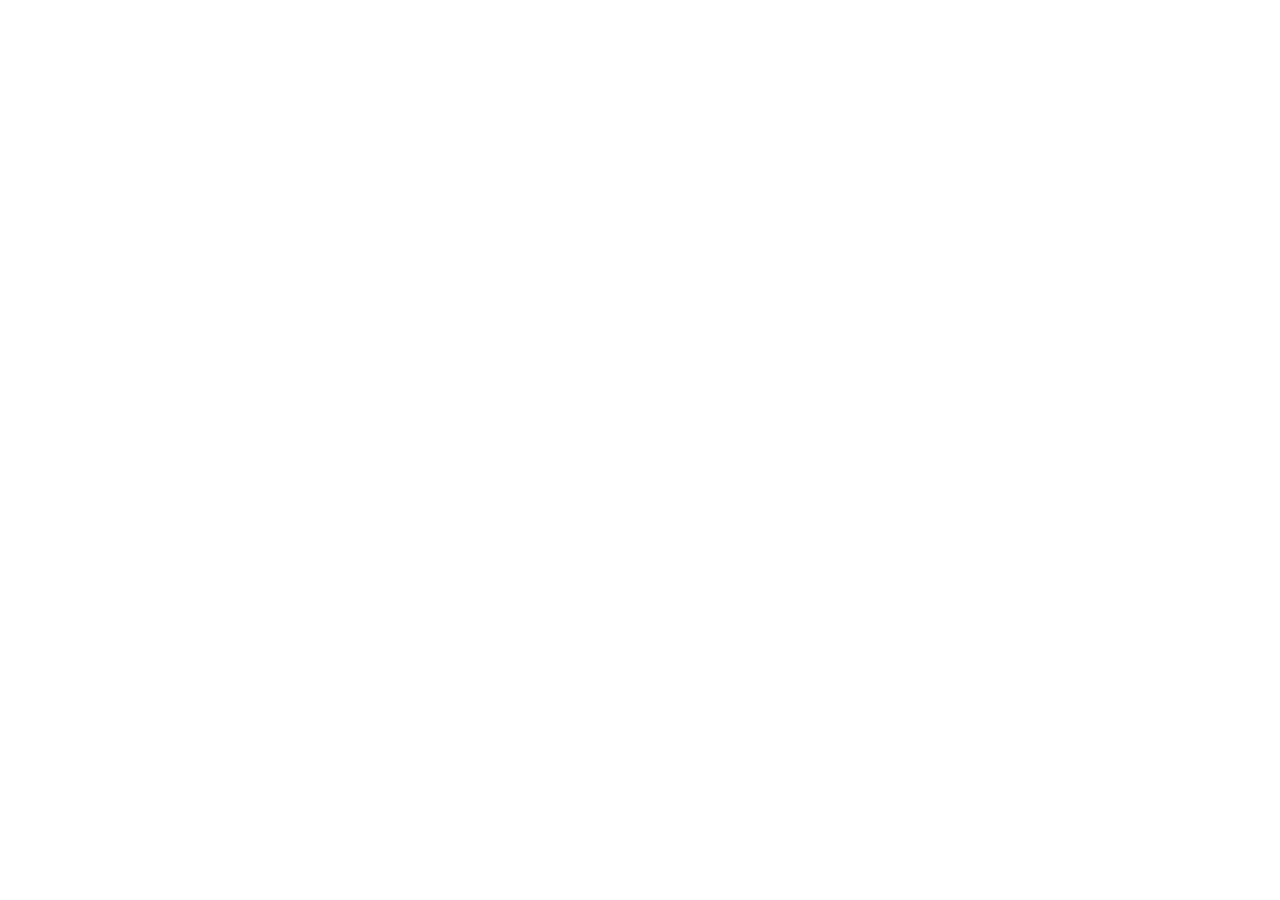
==== public/index.html @ d12df701 "Initial commit" ====
<!DOCTYPE html>
<html lang="en">
  <head>
    <meta charset="utf-8" />
    <link rel="icon" href="%PUBLIC_URL%/favicon.ico" />
    <meta name="viewport" content="width=device-width, initial-scale=1" />
    <meta name="theme-color" content="#000000" />
    <meta
      name="description"
      content="Web site created using create-react-app"
    />
    <!--
      Notice the use of %PUBLIC_URL% in the tags above.
      It will be replaced with the URL of the `public` folder during the build.
      Only files inside the `public` folder can be referenced from the HTML.

      Unlike "/favicon.ico" or "favicon.ico", "%PUBLIC_URL%/favicon.ico" will
      work correctly both with client-side routing and a non-root public URL.
      Learn how to configure a non-root public URL by running `npm run build`.
    -->
    <title>React App</title>
  </head>
  <body>
    <noscript>You need to enable JavaScript to run this app.</noscript>
    <div id="root"></div>
    <!--
      This HTML file is a template.
      If you open it directly in the browser, you will see an empty page.

      You can add webfonts, meta tags, or analytics to this file.
      The build step will place the bundled scripts into the <body> tag.

      To begin the development, run `npm start` or `yarn start`.
      To create a production bundle, use `npm run build` or `yarn build`.
    -->
  </body>
</html>
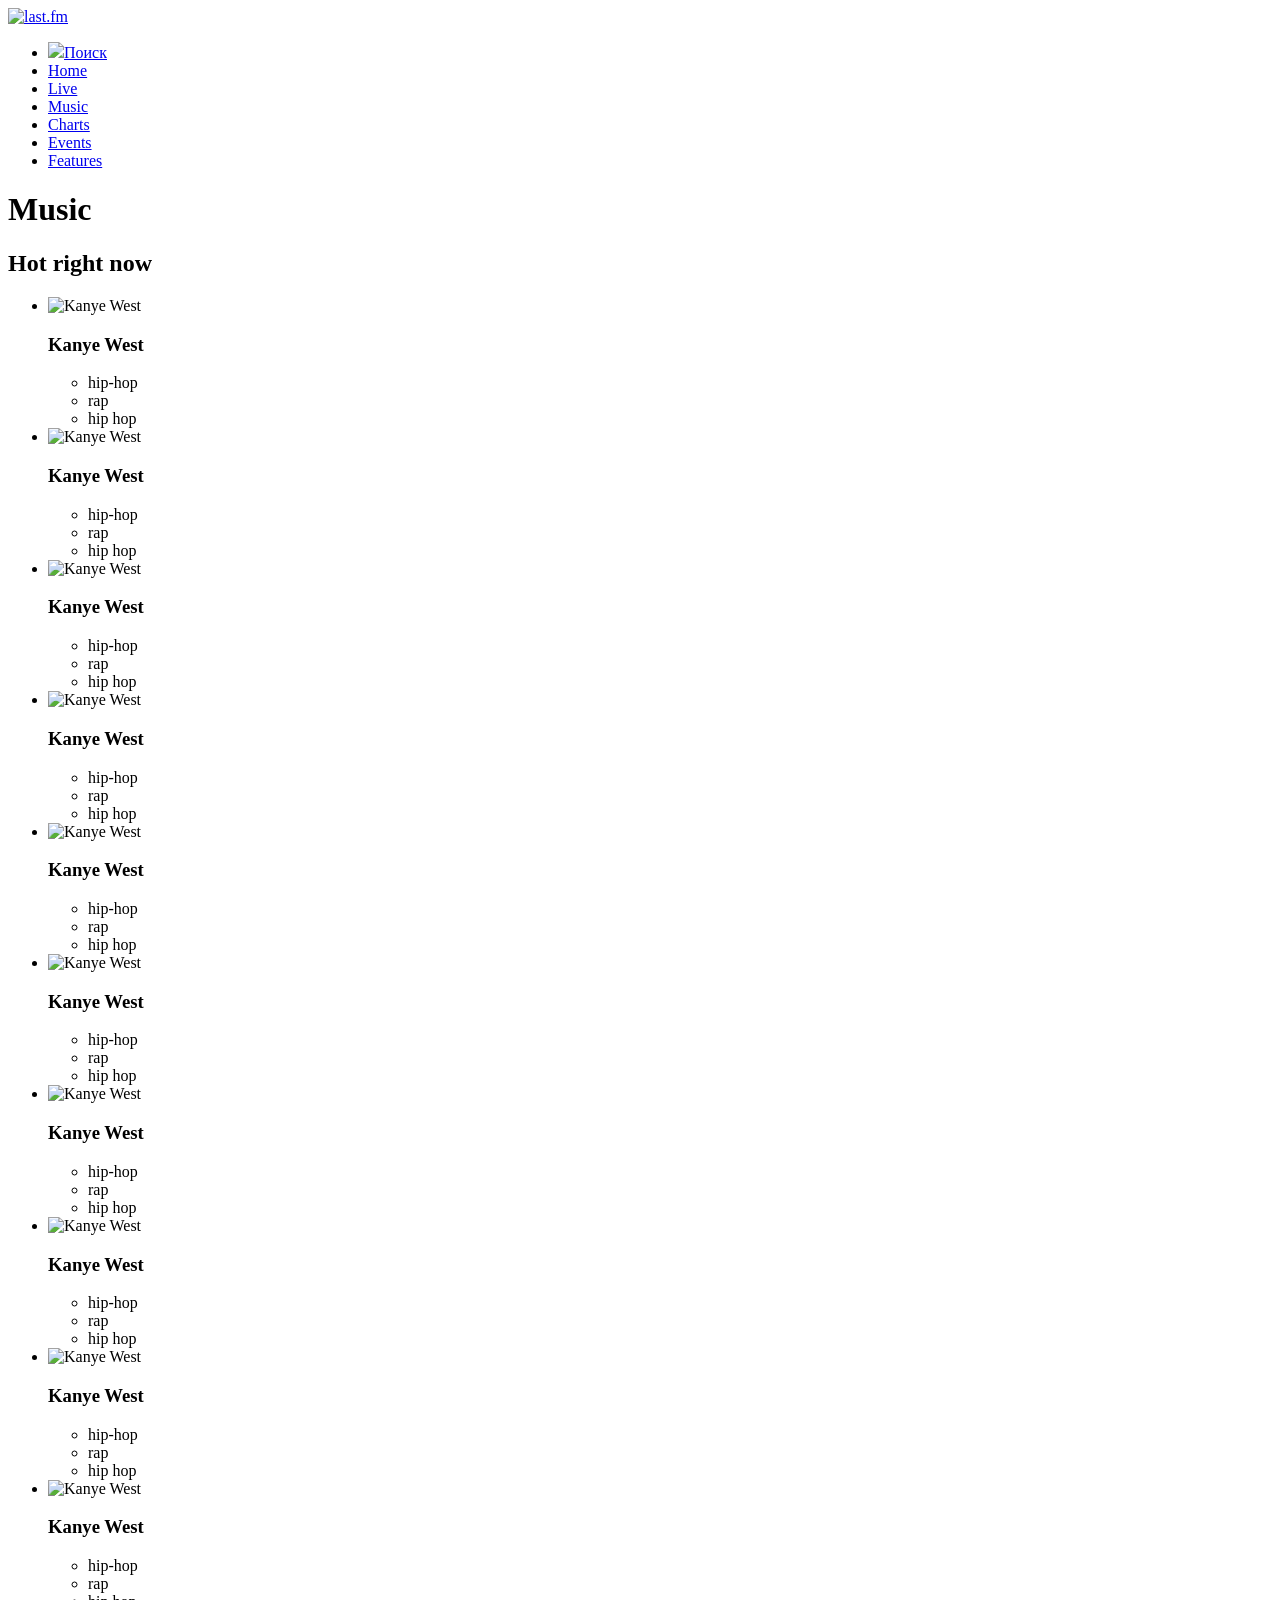
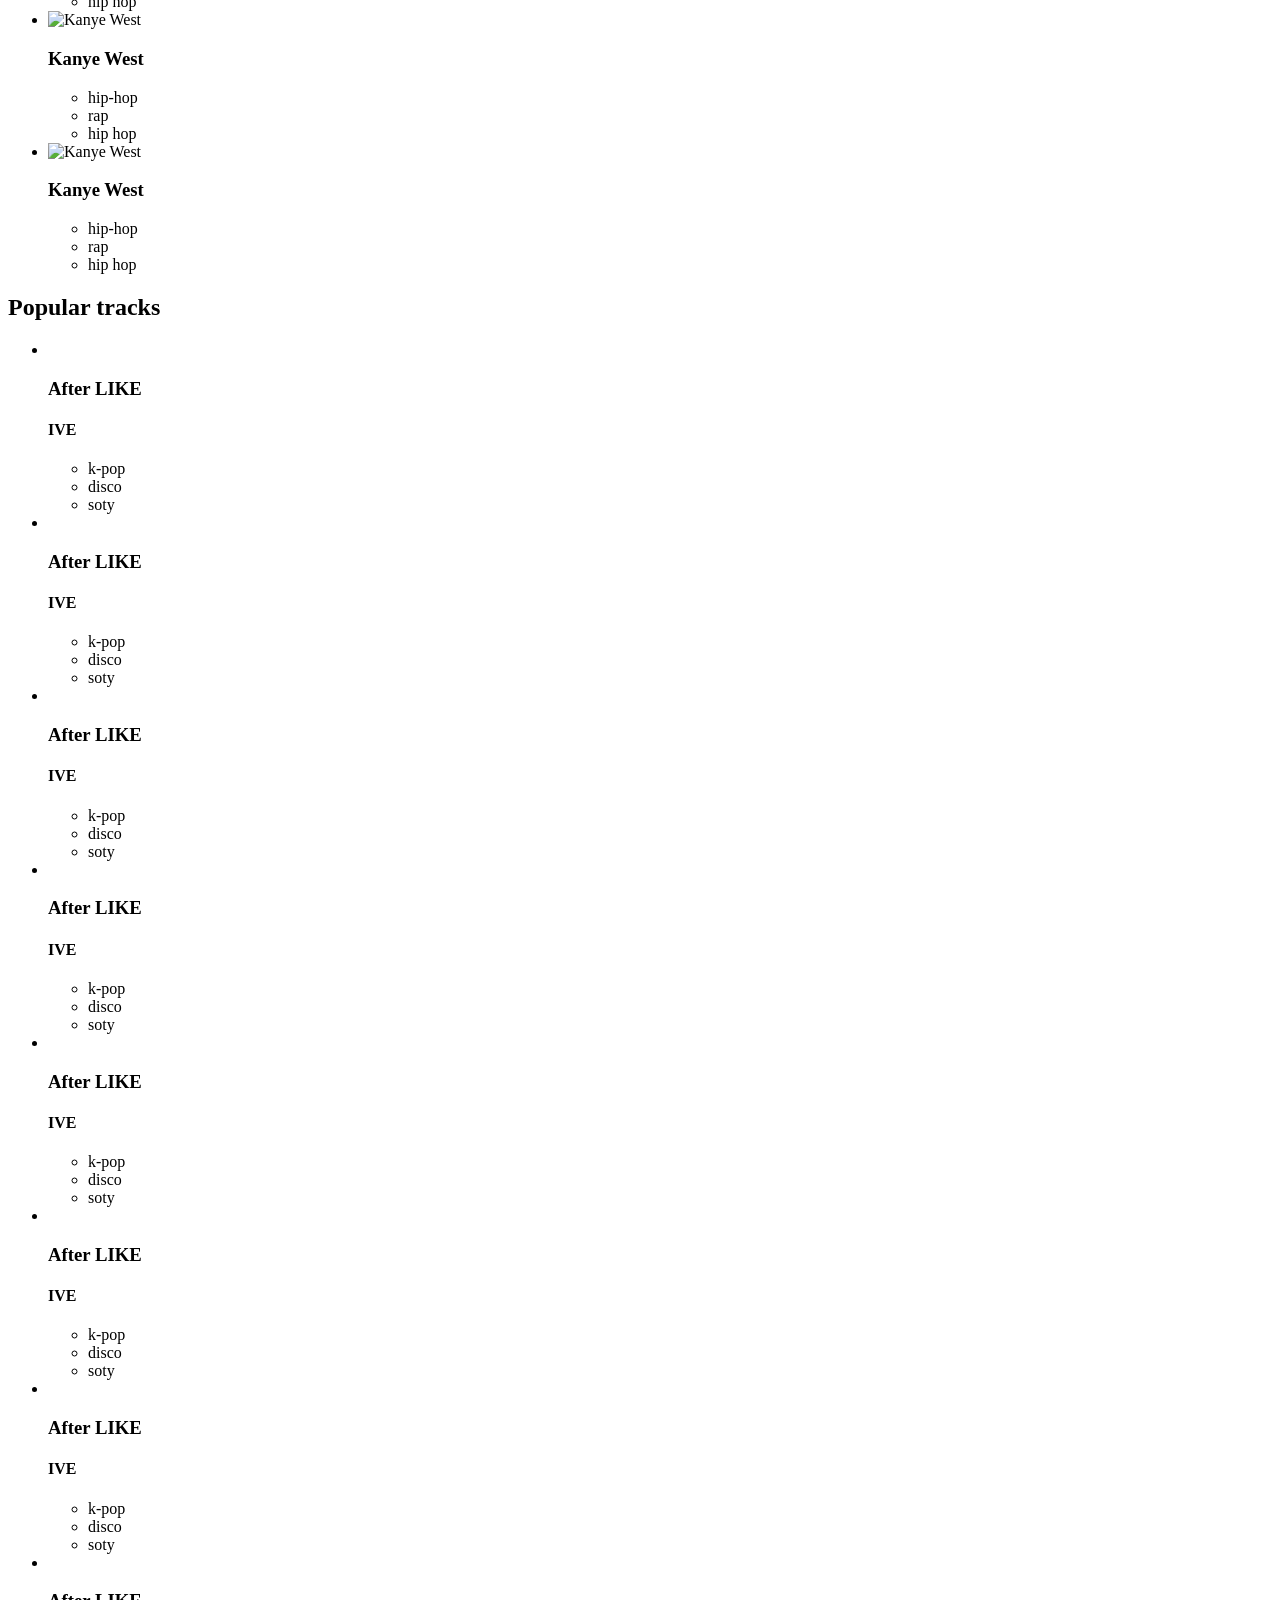
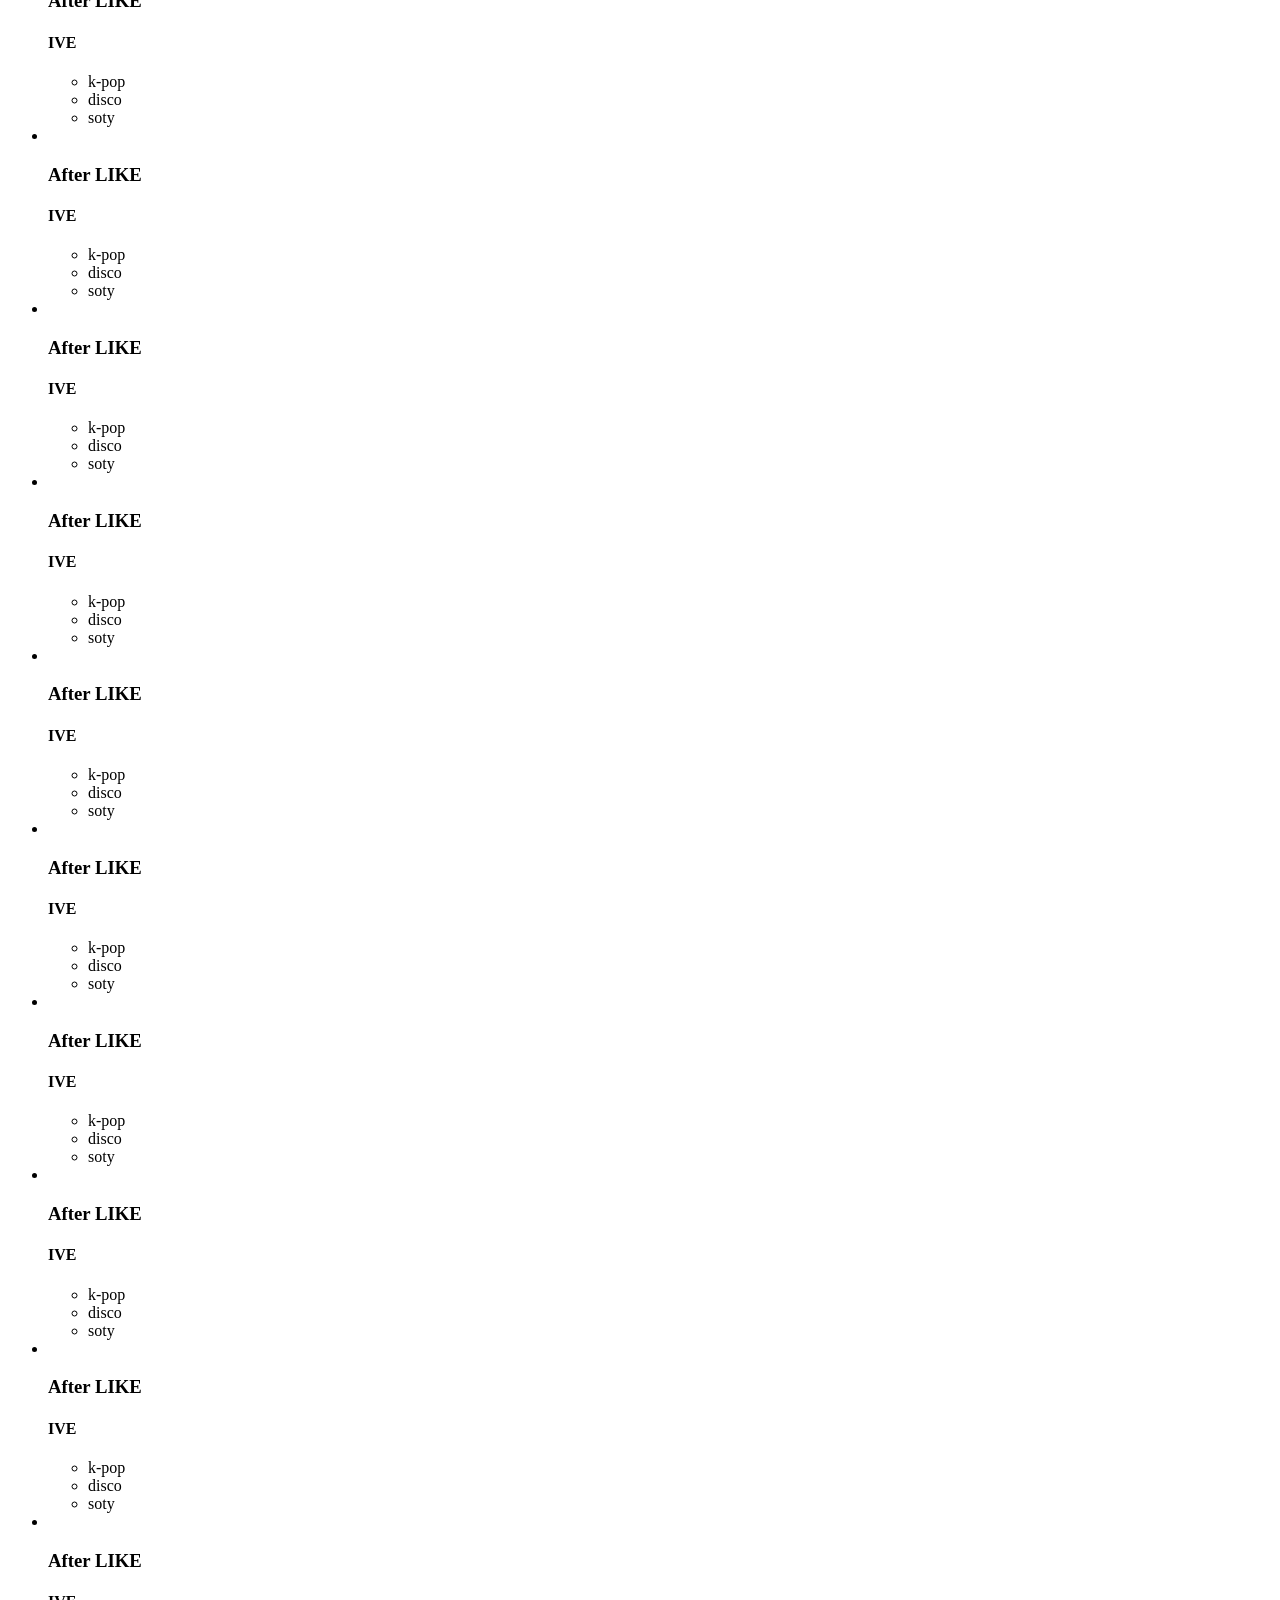
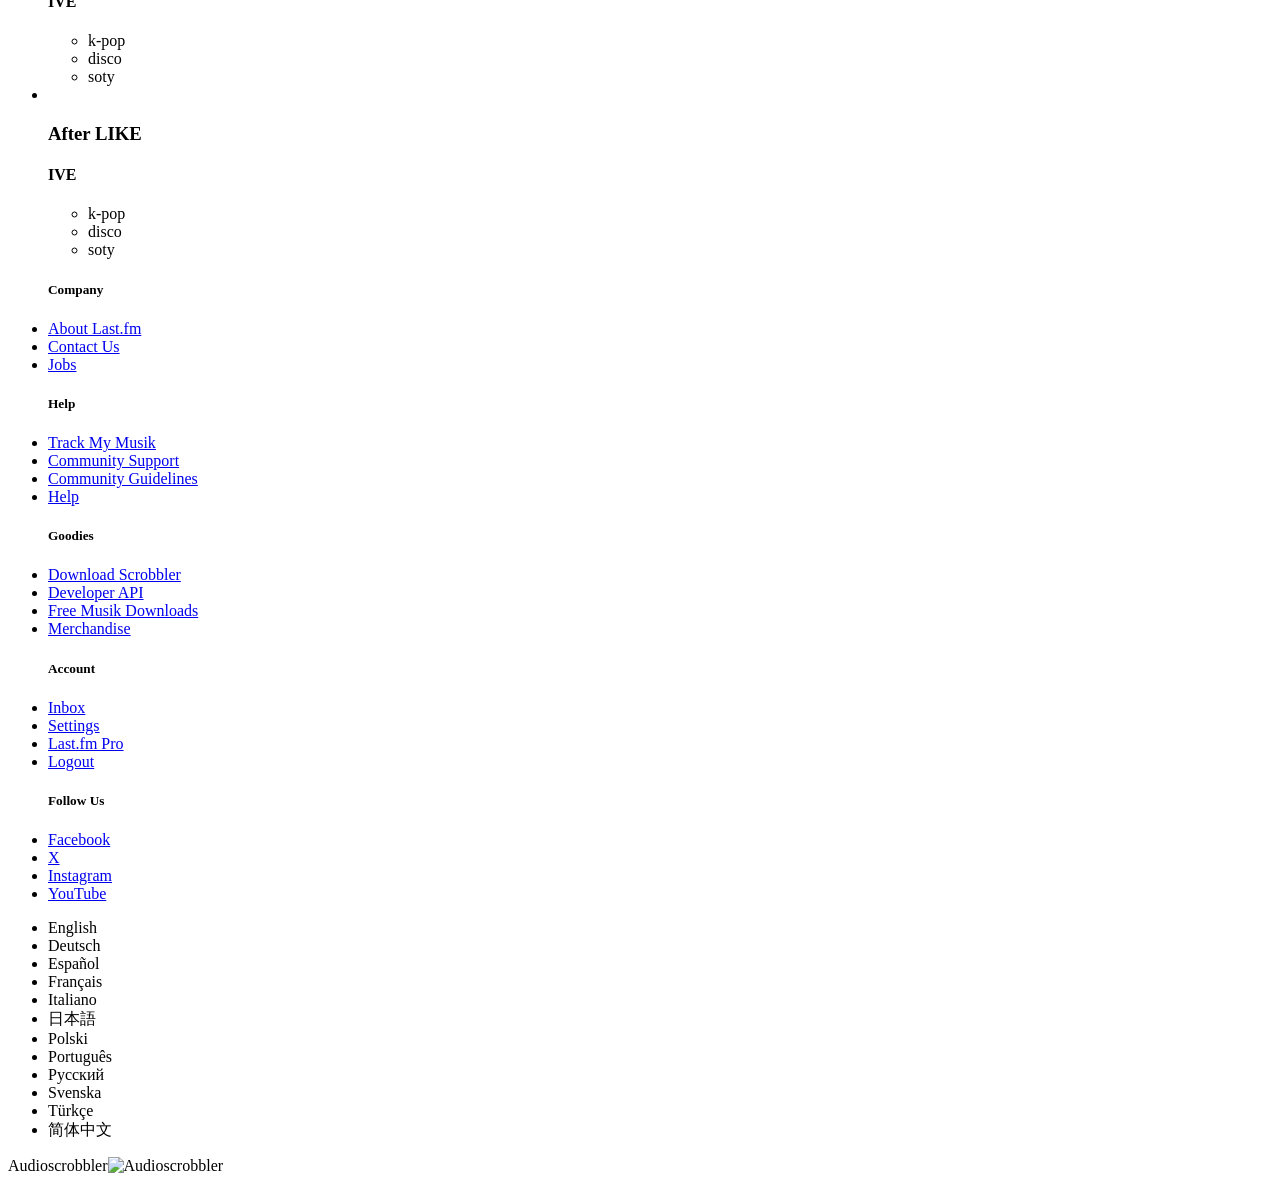
==== commit 300371e4: "Диплом" ====
--- a/public/index.html
+++ b/public/index.html
@@ -9,29 +9,417 @@
       name="description"
       content="Web site created using create-react-app"
     />
-    <!--
-      Notice the use of %PUBLIC_URL% in the tags above.
-      It will be replaced with the URL of the `public` folder during the build.
-      Only files inside the `public` folder can be referenced from the HTML.
-
-      Unlike "/favicon.ico" or "favicon.ico", "%PUBLIC_URL%/favicon.ico" will
-      work correctly both with client-side routing and a non-root public URL.
-      Learn how to configure a non-root public URL by running `npm run build`.
-    -->
+    <link rel="stylesheet" href="styles.css">
     <title>React App</title>
   </head>
   <body>
-    <noscript>You need to enable JavaScript to run this app.</noscript>
-    <div id="root"></div>
-    <!--
-      This HTML file is a template.
-      If you open it directly in the browser, you will see an empty page.
+    <header class="page-header">
+      <nav class="page-navigation">
+        <div class="navigation-logo">
+          <a href="index.html"><img src="img/logo/logo.png" alt="last.fm"></a>
+        </div>
+        <ul class="navigation-list">
+          <li class="navigation-item"><a class="navigation-link search-link" href="search.html"><img src="img/icons/search.svg"><span class="visually-hidden">Поиск</span></a></li>
+          <li class="navigation-item"><a class="navigation-link" href="index.html">Home</a></li>
+          <li class="navigation-item"><a class="navigation-link" href="#">Live</a></li>
+          <li class="navigation-item"><a class="navigation-link" href="#">Music</a></li>
+          <li class="navigation-item"><a class="navigation-link" href="#">Charts</a></li>
+          <li class="navigation-item"><a class="navigation-link" href="#">Events</a></li>
+          <li class="navigation-item"><a class="navigation-link" href="#">Features</a></li>
+        </ul>
+      </nav>
+    </header>
+    <main class="page-main">
+      <h1>Music</h1>
+      <section class="popular-musicmaker-top">
+        <h2 class="popular">Hot right now</h2>
+        <ul class="popular-musicmacker-list">
+          <li class="popular-musicmacker">
+            <a class="musicmaker-link"><img src="img/artists/kanyewest.png" alt="Kanye West"></a>
+            <h3 class="musicmaker-name">Kanye West</h3>
+            <ul class="musicmaker-genre-list">
+              <li class="musicmaker-genre">hip-hop</li>
+              <li class="musicmaker-genre">rap</li>
+              <li class="musicmaker-genre">hip hop</li>
+            </ul>
+          </li>
+          <li class="popular-musicmacker">
+            <a class="musicmaker-link"><img src="img/artists/kanyewest.png" alt="Kanye West"></a>
+            <h3 class="musicmaker-name">Kanye West</h3>
+            <ul class="musicmaker-genre-list">
+              <li class="musicmaker-genre">hip-hop</li>
+              <li class="musicmaker-genre">rap</li>
+              <li class="musicmaker-genre">hip hop</li>
+            </ul>
+          </li>
+          <li class="popular-musicmacker">
+            <a class="musicmaker-link"><img src="img/artists/kanyewest.png" alt="Kanye West"></a>
+            <h3 class="musicmaker-name">Kanye West</h3>
+            <ul class="musicmaker-genre-list">
+              <li class="musicmaker-genre">hip-hop</li>
+              <li class="musicmaker-genre">rap</li>
+              <li class="musicmaker-genre">hip hop</li>
+            </ul>
+          </li>
+          <li class="popular-musicmacker">
+            <a class="musicmaker-link"><img src="img/artists/kanyewest.png" alt="Kanye West"></a>
+            <h3 class="musicmaker-name">Kanye West</h3>
+            <ul class="musicmaker-genre-list">
+              <li class="musicmaker-genre">hip-hop</li>
+              <li class="musicmaker-genre">rap</li>
+              <li class="musicmaker-genre">hip hop</li>
+            </ul>
+          </li>
+          <li class="popular-musicmacker">
+            <a class="musicmaker-link"><img src="img/artists/kanyewest.png" alt="Kanye West"></a>
+            <h3 class="musicmaker-name">Kanye West</h3>
+            <ul class="musicmaker-genre-list">
+              <li class="musicmaker-genre">hip-hop</li>
+              <li class="musicmaker-genre">rap</li>
+              <li class="musicmaker-genre">hip hop</li>
+            </ul>
+          </li>
+          <li class="popular-musicmacker">
+            <a class="musicmaker-link"><img src="img/artists/kanyewest.png" alt="Kanye West"></a>
+            <h3 class="musicmaker-name">Kanye West</h3>
+            <ul class="musicmaker-genre-list">
+              <li class="musicmaker-genre">hip-hop</li>
+              <li class="musicmaker-genre">rap</li>
+              <li class="musicmaker-genre">hip hop</li>
+            </ul>
+          </li>
+          <li class="popular-musicmacker">
+            <a class="musicmaker-link"><img src="img/artists/kanyewest.png" alt="Kanye West"></a>
+            <h3 class="musicmaker-name">Kanye West</h3>
+            <ul class="musicmaker-genre-list">
+              <li class="musicmaker-genre">hip-hop</li>
+              <li class="musicmaker-genre">rap</li>
+              <li class="musicmaker-genre">hip hop</li>
+            </ul>
+          </li>
+          <li class="popular-musicmacker">
+            <a class="musicmaker-link"><img src="img/artists/kanyewest.png" alt="Kanye West"></a>
+            <h3 class="musicmaker-name">Kanye West</h3>
+            <ul class="musicmaker-genre-list">
+              <li class="musicmaker-genre">hip-hop</li>
+              <li class="musicmaker-genre">rap</li>
+              <li class="musicmaker-genre">hip hop</li>
+            </ul>
+          </li>
+          <li class="popular-musicmacker">
+            <a class="musicmaker-link"><img src="img/artists/kanyewest.png" alt="Kanye West"></a>
+            <h3 class="musicmaker-name">Kanye West</h3>
+            <ul class="musicmaker-genre-list">
+              <li class="musicmaker-genre">hip-hop</li>
+              <li class="musicmaker-genre">rap</li>
+              <li class="musicmaker-genre">hip hop</li>
+            </ul>
+          </li>
+          <li class="popular-musicmacker">
+            <a class="musicmaker-link"><img src="img/artists/kanyewest.png" alt="Kanye West"></a>
+            <h3 class="musicmaker-name">Kanye West</h3>
+            <ul class="musicmaker-genre-list">
+              <li class="musicmaker-genre">hip-hop</li>
+              <li class="musicmaker-genre">rap</li>
+              <li class="musicmaker-genre">hip hop</li>
+            </ul>
+          </li>
+          <li class="popular-musicmacker">
+            <a class="musicmaker-link"><img src="img/artists/kanyewest.png" alt="Kanye West"></a>
+            <h3 class="musicmaker-name">Kanye West</h3>
+            <ul class="musicmaker-genre-list">
+              <li class="musicmaker-genre">hip-hop</li>
+              <li class="musicmaker-genre">rap</li>
+              <li class="musicmaker-genre">hip hop</li>
+            </ul>
+          </li>
+          <li class="popular-musicmacker">
+            <a class="musicmaker-link"><img src="img/artists/kanyewest.png" alt="Kanye West"></a>
+            <h3 class="musicmaker-name">Kanye West</h3>
+            <ul class="musicmaker-genre-list">
+              <li class="musicmaker-genre">hip-hop</li>
+              <li class="musicmaker-genre">rap</li>
+              <li class="musicmaker-genre">hip hop</li>
+            </ul>
+          </li>
+        </ul>
+      </section>
+      <section class="popular-tracks">
+        <h2 class="popular">Popular tracks</h2>
+        <ul class="popular-tracks-list">
+          <li class="popular-track">
+            <a class="track-link"><img src="img/tracks/afterlike.png" alt=""></a>
+            <div class="track-info">
+              <h3 class="track-name">After LIKE</h3>
+            <h4 class="artist-name">IVE</h4>
+            <ul class="musical-genre-list">
+              <li class="musical-genre">k-pop</li>
+              <li class="musical-genre">disco</li>
+              <li class="musical-genre">soty</li>
+            </ul>
+            </div>
+          </li>
+         <li class="popular-track">
+            <a class="track-link"><img src="img/tracks/afterlike.png" alt=""></a>
+            <div class="track-info">
+              <h3 class="track-name">After LIKE</h3>
+            <h4 class="artist-name">IVE</h4>
+            <ul class="musical-genre-list">
+              <li class="musical-genre">k-pop</li>
+              <li class="musical-genre">disco</li>
+              <li class="musical-genre">soty</li>
+            </ul>
+            </div>
+          </li>
+          <li class="popular-track">
+            <a class="track-link"><img src="img/tracks/afterlike.png" alt=""></a>
+            <div class="track-info">
+              <h3 class="track-name">After LIKE</h3>
+            <h4 class="artist-name">IVE</h4>
+            <ul class="musical-genre-list">
+              <li class="musical-genre">k-pop</li>
+              <li class="musical-genre">disco</li>
+              <li class="musical-genre">soty</li>
+            </ul>
+            </div>
+          </li>
+          <li class="popular-track">
+            <a class="track-link"><img src="img/tracks/afterlike.png" alt=""></a>
+            <div class="track-info">
+              <h3 class="track-name">After LIKE</h3>
+            <h4 class="artist-name">IVE</h4>
+            <ul class="musical-genre-list">
+              <li class="musical-genre">k-pop</li>
+              <li class="musical-genre">disco</li>
+              <li class="musical-genre">soty</li>
+            </ul>
+            </div>
+          </li>
+          <li class="popular-track">
+            <a class="track-link"><img src="img/tracks/afterlike.png" alt=""></a>
+            <div class="track-info">
+              <h3 class="track-name">After LIKE</h3>
+            <h4 class="artist-name">IVE</h4>
+            <ul class="musical-genre-list">
+              <li class="musical-genre">k-pop</li>
+              <li class="musical-genre">disco</li>
+              <li class="musical-genre">soty</li>
+            </ul>
+            </div>
+          </li>
+          <li class="popular-track">
+            <a class="track-link"><img src="img/tracks/afterlike.png" alt=""></a>
+            <div class="track-info">
+              <h3 class="track-name">After LIKE</h3>
+            <h4 class="artist-name">IVE</h4>
+            <ul class="musical-genre-list">
+              <li class="musical-genre">k-pop</li>
+              <li class="musical-genre">disco</li>
+              <li class="musical-genre">soty</li>
+            </ul>
+            </div>
+          </li>
+          <li class="popular-track">
+            <a class="track-link"><img src="img/tracks/afterlike.png" alt=""></a>
+            <div class="track-info">
+              <h3 class="track-name">After LIKE</h3>
+            <h4 class="artist-name">IVE</h4>
+            <ul class="musical-genre-list">
+              <li class="musical-genre">k-pop</li>
+              <li class="musical-genre">disco</li>
+              <li class="musical-genre">soty</li>
+            </ul>
+            </div>
+          </li>
+          <li class="popular-track">
+            <a class="track-link"><img src="img/tracks/afterlike.png" alt=""></a>
+            <div class="track-info">
+              <h3 class="track-name">After LIKE</h3>
+            <h4 class="artist-name">IVE</h4>
+            <ul class="musical-genre-list">
+              <li class="musical-genre">k-pop</li>
+              <li class="musical-genre">disco</li>
+              <li class="musical-genre">soty</li>
+            </ul>
+            </div>
+          </li>
+          <li class="popular-track">
+            <a class="track-link"><img src="img/tracks/afterlike.png" alt=""></a>
+            <div class="track-info">
+              <h3 class="track-name">After LIKE</h3>
+            <h4 class="artist-name">IVE</h4>
+            <ul class="musical-genre-list">
+              <li class="musical-genre">k-pop</li>
+              <li class="musical-genre">disco</li>
+              <li class="musical-genre">soty</li>
+            </ul>
+            </div>
+          </li>
+          <li class="popular-track">
+            <a class="track-link"><img src="img/tracks/afterlike.png" alt=""></a>
+            <div class="track-info">
+              <h3 class="track-name">After LIKE</h3>
+            <h4 class="artist-name">IVE</h4>
+            <ul class="musical-genre-list">
+              <li class="musical-genre">k-pop</li>
+              <li class="musical-genre">disco</li>
+              <li class="musical-genre">soty</li>
+            </ul>
+            </div>
+          </li>
+          <li class="popular-track">
+            <a class="track-link"><img src="img/tracks/afterlike.png" alt=""></a>
+            <div class="track-info">
+              <h3 class="track-name">After LIKE</h3>
+            <h4 class="artist-name">IVE</h4>
+            <ul class="musical-genre-list">
+              <li class="musical-genre">k-pop</li>
+              <li class="musical-genre">disco</li>
+              <li class="musical-genre">soty</li>
+            </ul>
+            </div>
+          </li>
+          <li class="popular-track">
+            <a class="track-link"><img src="img/tracks/afterlike.png" alt=""></a>
+            <div class="track-info">
+              <h3 class="track-name">After LIKE</h3>
+            <h4 class="artist-name">IVE</h4>
+            <ul class="musical-genre-list">
+              <li class="musical-genre">k-pop</li>
+              <li class="musical-genre">disco</li>
+              <li class="musical-genre">soty</li>
+            </ul>
+            </div>
+          </li>
+          <li class="popular-track">
+            <a class="track-link"><img src="img/tracks/afterlike.png" alt=""></a>
+            <div class="track-info">
+              <h3 class="track-name">After LIKE</h3>
+            <h4 class="artist-name">IVE</h4>
+            <ul class="musical-genre-list">
+              <li class="musical-genre">k-pop</li>
+              <li class="musical-genre">disco</li>
+              <li class="musical-genre">soty</li>
+            </ul>
+            </div>
+          </li>
+          <li class="popular-track">
+            <a class="track-link"><img src="img/tracks/afterlike.png" alt=""></a>
+            <div class="track-info">
+              <h3 class="track-name">After LIKE</h3>
+            <h4 class="artist-name">IVE</h4>
+            <ul class="musical-genre-list">
+              <li class="musical-genre">k-pop</li>
+              <li class="musical-genre">disco</li>
+              <li class="musical-genre">soty</li>
+            </ul>
+            </div>
+          </li>
+          <li class="popular-track">
+            <a class="track-link"><img src="img/tracks/afterlike.png" alt=""></a>
+            <div class="track-info">
+              <h3 class="track-name">After LIKE</h3>
+            <h4 class="artist-name">IVE</h4>
+            <ul class="musical-genre-list">
+              <li class="musical-genre">k-pop</li>
+              <li class="musical-genre">disco</li>
+              <li class="musical-genre">soty</li>
+            </ul>
+            </div>
+          </li>
+          <li class="popular-track">
+            <a class="track-link"><img src="img/tracks/afterlike.png" alt=""></a>
+            <div class="track-info">
+              <h3 class="track-name">After LIKE</h3>
+            <h4 class="artist-name">IVE</h4>
+            <ul class="musical-genre-list">
+              <li class="musical-genre">k-pop</li>
+              <li class="musical-genre">disco</li>
+              <li class="musical-genre">soty</li>
+            </ul>
+            </div>
+          </li>
+          <li class="popular-track">
+            <a class="track-link"><img src="img/tracks/afterlike.png" alt=""></a>
+            <div class="track-info">
+              <h3 class="track-name">After LIKE</h3>
+            <h4 class="artist-name">IVE</h4>
+            <ul class="musical-genre-list">
+              <li class="musical-genre">k-pop</li>
+              <li class="musical-genre">disco</li>
+              <li class="musical-genre">soty</li>
+            </ul>
+            </div>
+          </li>
+          <li class="popular-track">
+            <a class="track-link"><img src="img/tracks/afterlike.png" alt=""></a>
+            <div class="track-info">
+              <h3 class="track-name">After LIKE</h3>
+            <h4 class="artist-name">IVE</h4>
+            <ul class="musical-genre-list">
+              <li class="musical-genre">k-pop</li>
+              <li class="musical-genre">disco</li>
+              <li class="musical-genre">soty</li>
+            </ul>
+            </div>
+          </li>
+        </ul>
+      </section>
+    </main>
+    <footer class="page-footer">
+      <section class="footer-links">
+        <ul class="company-list">
+          <h5 class="section-name">Company</h5>
+          <li class="company-item"><a class="company-link" href="https://www.last.fm/about">About Last.fm</a></li>
+          <li class="company-item"><a class="company-link" href="https://www.last.fm/about/contact">Contact Us</a></li>
+          <li class="company-item"><a class="company-link" href="https://www.last.fm/about/jobs">Jobs</a></li>
+        </ul>
+        <ul class="help-list">
+          <h5 class="section-name">Help</h5>
+          <li class="help-item"><a class="help-link" href="https://www.last.fm/about/trackmymusic">Track My Musik</a></li>
+          <li class="help-item"><a class="help-link" href="https://support.last.fm/">Community Support</a></li>
+          <li class="help-item"><a class="help-link" href="https://www.last.fm/help/guidelines">Community Guidelines</a></li>
+          <li class="help-item"><a class="help-link" href="https://www.last.fm/help/faq">Help</a></li>
+        </ul>
+        <ul class="goodies-list">
+          <h5 class="section-name">Goodies</h5>
+          <li class="goodies-item"><a class="goodies-link" href="https://www.last.fm/about/trackmymusic">Download Scrobbler</a></li>
+          <li class="goodies-item"><a class="goodies-link" href="https://www.last.fm/api">Developer API</a></li>
+          <li class="goodies-item"><a class="goodies-link" href="https://www.last.fm/music/+free-music-downloads">Free Musik Downloads</a></li>
+          <li class="goodies-item"><a class="goodies-link" href="https://store.last.fm/">Merchandise</a></li>
+        </ul>
+        <ul class="account-list">
+          <h5 class="section-name">Account</h5>
+          <li class="account-item"><a class="account-link" href="https://www.last.fm/inbox">Inbox</a></li>
+          <li class="account-item"><a class="account-link" href="https://www.last.fm/settings">Settings</a></li>
+          <li class="account-item"><a class="account-link" href="https://www.last.fm/pro">Last.fm Pro</a></li>
+          <li class="account-item"><a class="account-link" href="#">Logout</a></li>
+        </ul>
+        <ul class="follow-list">
+          <h5 class="section-name">Follow Us</h5>
+          <li class="follow-item"><a class="follow-link" href="https://www.facebook.com/lastfm">Facebook</a></li>
+          <li class="follow-item"><a class="follow-link" href="https://x.com/lastfm">X</a></li>
+          <li class="follow-item"><a class="follow-link" href="https://www.instagram.com/last_fm">Instagram</a></li>
+          <li class="follow-item"><a class="follow-link" href="https://www.youtube.com/user/lastfm">YouTube</a></li>
+        </ul>
+      </section>
+      <ul class="language-list">
+        <li class="language current">English</li>
+        <li class="language">Deutsch</li>
+        <li class="language">Español</li>
+        <li class="language">Français</li>
+        <li class="language">Italiano</li>
+        <li class="language">日本語</li>
+        <li class="language">Polski</li>
+        <li class="language">Português</li>
+        <li class="language">Русский</li>
+        <li class="language">Svenska</li>
+        <li class="language">Türkçe</li>
+        <li class="language">简体中文</li>
+      </ul>
+      <a class="audioscrobbler-link"><span>Audioscrobbler</span><img class="audioscrobbler-logo" src="img/logo/footer_logo.png" alt="Audioscrobbler"></a>
+    </footer>
 
-      You can add webfonts, meta tags, or analytics to this file.
-      The build step will place the bundled scripts into the <body> tag.
-
-      To begin the development, run `npm start` or `yarn start`.
-      To create a production bundle, use `npm run build` or `yarn build`.
-    -->
+    <script src="script.js"></script>
   </body>
 </html>
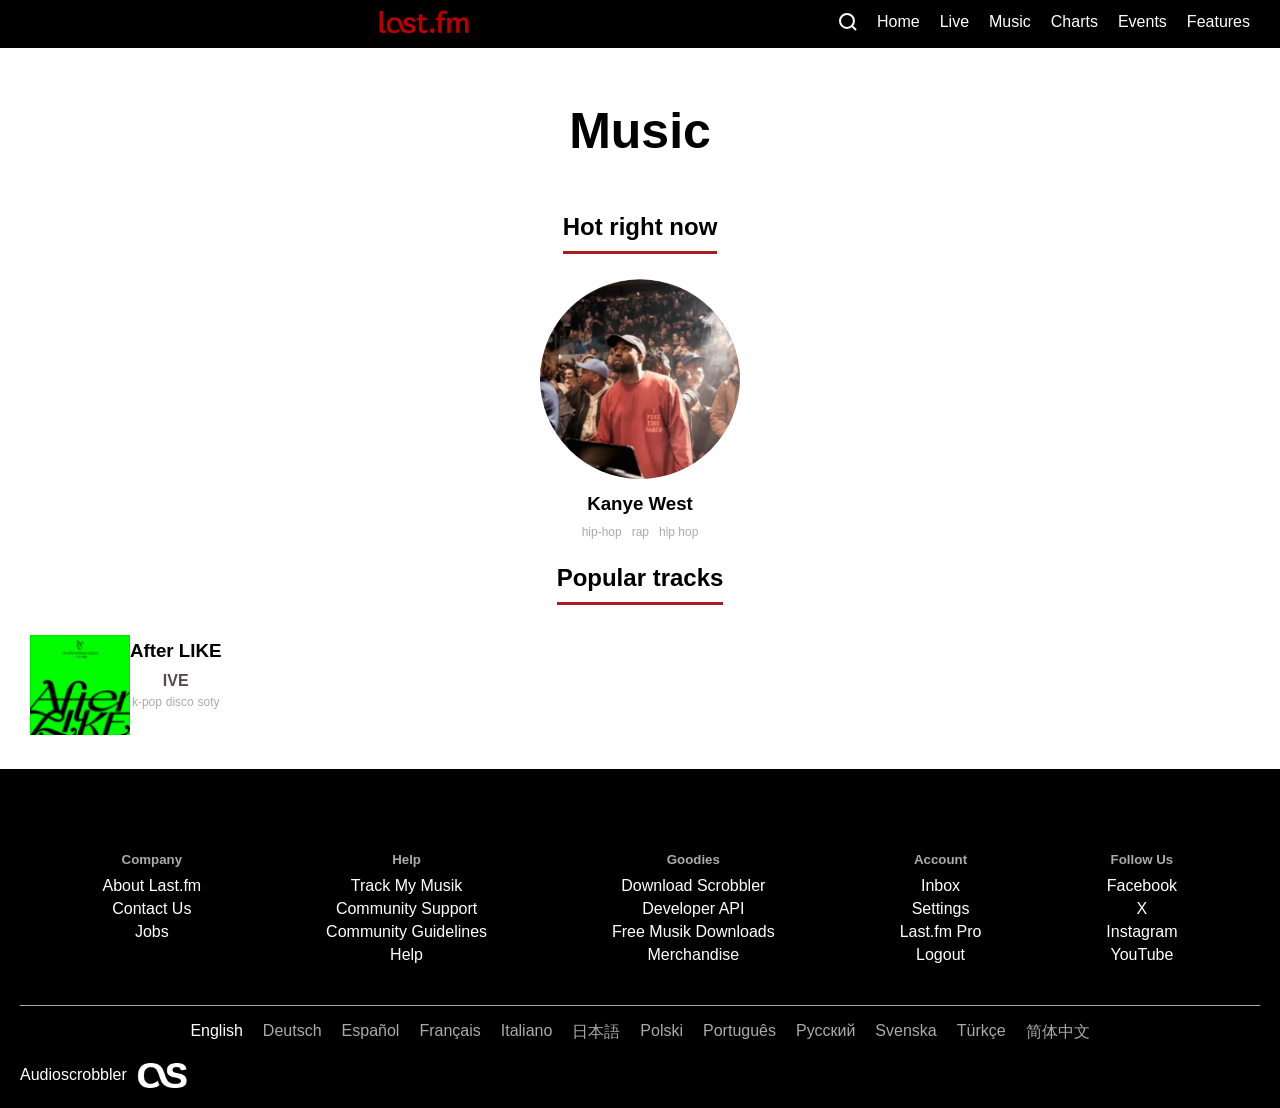
==== commit 7d8c0213: "Диплом React" ====
--- a/public/index.html
+++ b/public/index.html
@@ -13,7 +13,8 @@
     <title>React App</title>
   </head>
   <body>
-    <header class="page-header">
+    <div id="root">
+      <header class="page-header">
       <nav class="page-navigation">
         <div class="navigation-logo">
           <a href="index.html"><img src="img/logo/logo.png" alt="last.fm"></a>
@@ -43,105 +44,6 @@
               <li class="musicmaker-genre">hip hop</li>
             </ul>
           </li>
-          <li class="popular-musicmacker">
-            <a class="musicmaker-link"><img src="img/artists/kanyewest.png" alt="Kanye West"></a>
-            <h3 class="musicmaker-name">Kanye West</h3>
-            <ul class="musicmaker-genre-list">
-              <li class="musicmaker-genre">hip-hop</li>
-              <li class="musicmaker-genre">rap</li>
-              <li class="musicmaker-genre">hip hop</li>
-            </ul>
-          </li>
-          <li class="popular-musicmacker">
-            <a class="musicmaker-link"><img src="img/artists/kanyewest.png" alt="Kanye West"></a>
-            <h3 class="musicmaker-name">Kanye West</h3>
-            <ul class="musicmaker-genre-list">
-              <li class="musicmaker-genre">hip-hop</li>
-              <li class="musicmaker-genre">rap</li>
-              <li class="musicmaker-genre">hip hop</li>
-            </ul>
-          </li>
-          <li class="popular-musicmacker">
-            <a class="musicmaker-link"><img src="img/artists/kanyewest.png" alt="Kanye West"></a>
-            <h3 class="musicmaker-name">Kanye West</h3>
-            <ul class="musicmaker-genre-list">
-              <li class="musicmaker-genre">hip-hop</li>
-              <li class="musicmaker-genre">rap</li>
-              <li class="musicmaker-genre">hip hop</li>
-            </ul>
-          </li>
-          <li class="popular-musicmacker">
-            <a class="musicmaker-link"><img src="img/artists/kanyewest.png" alt="Kanye West"></a>
-            <h3 class="musicmaker-name">Kanye West</h3>
-            <ul class="musicmaker-genre-list">
-              <li class="musicmaker-genre">hip-hop</li>
-              <li class="musicmaker-genre">rap</li>
-              <li class="musicmaker-genre">hip hop</li>
-            </ul>
-          </li>
-          <li class="popular-musicmacker">
-            <a class="musicmaker-link"><img src="img/artists/kanyewest.png" alt="Kanye West"></a>
-            <h3 class="musicmaker-name">Kanye West</h3>
-            <ul class="musicmaker-genre-list">
-              <li class="musicmaker-genre">hip-hop</li>
-              <li class="musicmaker-genre">rap</li>
-              <li class="musicmaker-genre">hip hop</li>
-            </ul>
-          </li>
-          <li class="popular-musicmacker">
-            <a class="musicmaker-link"><img src="img/artists/kanyewest.png" alt="Kanye West"></a>
-            <h3 class="musicmaker-name">Kanye West</h3>
-            <ul class="musicmaker-genre-list">
-              <li class="musicmaker-genre">hip-hop</li>
-              <li class="musicmaker-genre">rap</li>
-              <li class="musicmaker-genre">hip hop</li>
-            </ul>
-          </li>
-          <li class="popular-musicmacker">
-            <a class="musicmaker-link"><img src="img/artists/kanyewest.png" alt="Kanye West"></a>
-            <h3 class="musicmaker-name">Kanye West</h3>
-            <ul class="musicmaker-genre-list">
-              <li class="musicmaker-genre">hip-hop</li>
-              <li class="musicmaker-genre">rap</li>
-              <li class="musicmaker-genre">hip hop</li>
-            </ul>
-          </li>
-          <li class="popular-musicmacker">
-            <a class="musicmaker-link"><img src="img/artists/kanyewest.png" alt="Kanye West"></a>
-            <h3 class="musicmaker-name">Kanye West</h3>
-            <ul class="musicmaker-genre-list">
-              <li class="musicmaker-genre">hip-hop</li>
-              <li class="musicmaker-genre">rap</li>
-              <li class="musicmaker-genre">hip hop</li>
-            </ul>
-          </li>
-          <li class="popular-musicmacker">
-            <a class="musicmaker-link"><img src="img/artists/kanyewest.png" alt="Kanye West"></a>
-            <h3 class="musicmaker-name">Kanye West</h3>
-            <ul class="musicmaker-genre-list">
-              <li class="musicmaker-genre">hip-hop</li>
-              <li class="musicmaker-genre">rap</li>
-              <li class="musicmaker-genre">hip hop</li>
-            </ul>
-          </li>
-          <li class="popular-musicmacker">
-            <a class="musicmaker-link"><img src="img/artists/kanyewest.png" alt="Kanye West"></a>
-            <h3 class="musicmaker-name">Kanye West</h3>
-            <ul class="musicmaker-genre-list">
-              <li class="musicmaker-genre">hip-hop</li>
-              <li class="musicmaker-genre">rap</li>
-              <li class="musicmaker-genre">hip hop</li>
-            </ul>
-          </li>
-          <li class="popular-musicmacker">
-            <a class="musicmaker-link"><img src="img/artists/kanyewest.png" alt="Kanye West"></a>
-            <h3 class="musicmaker-name">Kanye West</h3>
-            <ul class="musicmaker-genre-list">
-              <li class="musicmaker-genre">hip-hop</li>
-              <li class="musicmaker-genre">rap</li>
-              <li class="musicmaker-genre">hip hop</li>
-            </ul>
-          </li>
         </ul>
       </section>
       <section class="popular-tracks">
@@ -159,210 +61,7 @@
             </ul>
             </div>
           </li>
-         <li class="popular-track">
-            <a class="track-link"><img src="img/tracks/afterlike.png" alt=""></a>
-            <div class="track-info">
-              <h3 class="track-name">After LIKE</h3>
-            <h4 class="artist-name">IVE</h4>
-            <ul class="musical-genre-list">
-              <li class="musical-genre">k-pop</li>
-              <li class="musical-genre">disco</li>
-              <li class="musical-genre">soty</li>
-            </ul>
-            </div>
-          </li>
-          <li class="popular-track">
-            <a class="track-link"><img src="img/tracks/afterlike.png" alt=""></a>
-            <div class="track-info">
-              <h3 class="track-name">After LIKE</h3>
-            <h4 class="artist-name">IVE</h4>
-            <ul class="musical-genre-list">
-              <li class="musical-genre">k-pop</li>
-              <li class="musical-genre">disco</li>
-              <li class="musical-genre">soty</li>
-            </ul>
-            </div>
-          </li>
-          <li class="popular-track">
-            <a class="track-link"><img src="img/tracks/afterlike.png" alt=""></a>
-            <div class="track-info">
-              <h3 class="track-name">After LIKE</h3>
-            <h4 class="artist-name">IVE</h4>
-            <ul class="musical-genre-list">
-              <li class="musical-genre">k-pop</li>
-              <li class="musical-genre">disco</li>
-              <li class="musical-genre">soty</li>
-            </ul>
-            </div>
-          </li>
-          <li class="popular-track">
-            <a class="track-link"><img src="img/tracks/afterlike.png" alt=""></a>
-            <div class="track-info">
-              <h3 class="track-name">After LIKE</h3>
-            <h4 class="artist-name">IVE</h4>
-            <ul class="musical-genre-list">
-              <li class="musical-genre">k-pop</li>
-              <li class="musical-genre">disco</li>
-              <li class="musical-genre">soty</li>
-            </ul>
-            </div>
-          </li>
-          <li class="popular-track">
-            <a class="track-link"><img src="img/tracks/afterlike.png" alt=""></a>
-            <div class="track-info">
-              <h3 class="track-name">After LIKE</h3>
-            <h4 class="artist-name">IVE</h4>
-            <ul class="musical-genre-list">
-              <li class="musical-genre">k-pop</li>
-              <li class="musical-genre">disco</li>
-              <li class="musical-genre">soty</li>
-            </ul>
-            </div>
-          </li>
-          <li class="popular-track">
-            <a class="track-link"><img src="img/tracks/afterlike.png" alt=""></a>
-            <div class="track-info">
-              <h3 class="track-name">After LIKE</h3>
-            <h4 class="artist-name">IVE</h4>
-            <ul class="musical-genre-list">
-              <li class="musical-genre">k-pop</li>
-              <li class="musical-genre">disco</li>
-              <li class="musical-genre">soty</li>
-            </ul>
-            </div>
-          </li>
-          <li class="popular-track">
-            <a class="track-link"><img src="img/tracks/afterlike.png" alt=""></a>
-            <div class="track-info">
-              <h3 class="track-name">After LIKE</h3>
-            <h4 class="artist-name">IVE</h4>
-            <ul class="musical-genre-list">
-              <li class="musical-genre">k-pop</li>
-              <li class="musical-genre">disco</li>
-              <li class="musical-genre">soty</li>
-            </ul>
-            </div>
-          </li>
-          <li class="popular-track">
-            <a class="track-link"><img src="img/tracks/afterlike.png" alt=""></a>
-            <div class="track-info">
-              <h3 class="track-name">After LIKE</h3>
-            <h4 class="artist-name">IVE</h4>
-            <ul class="musical-genre-list">
-              <li class="musical-genre">k-pop</li>
-              <li class="musical-genre">disco</li>
-              <li class="musical-genre">soty</li>
-            </ul>
-            </div>
-          </li>
-          <li class="popular-track">
-            <a class="track-link"><img src="img/tracks/afterlike.png" alt=""></a>
-            <div class="track-info">
-              <h3 class="track-name">After LIKE</h3>
-            <h4 class="artist-name">IVE</h4>
-            <ul class="musical-genre-list">
-              <li class="musical-genre">k-pop</li>
-              <li class="musical-genre">disco</li>
-              <li class="musical-genre">soty</li>
-            </ul>
-            </div>
-          </li>
-          <li class="popular-track">
-            <a class="track-link"><img src="img/tracks/afterlike.png" alt=""></a>
-            <div class="track-info">
-              <h3 class="track-name">After LIKE</h3>
-            <h4 class="artist-name">IVE</h4>
-            <ul class="musical-genre-list">
-              <li class="musical-genre">k-pop</li>
-              <li class="musical-genre">disco</li>
-              <li class="musical-genre">soty</li>
-            </ul>
-            </div>
-          </li>
-          <li class="popular-track">
-            <a class="track-link"><img src="img/tracks/afterlike.png" alt=""></a>
-            <div class="track-info">
-              <h3 class="track-name">After LIKE</h3>
-            <h4 class="artist-name">IVE</h4>
-            <ul class="musical-genre-list">
-              <li class="musical-genre">k-pop</li>
-              <li class="musical-genre">disco</li>
-              <li class="musical-genre">soty</li>
-            </ul>
-            </div>
-          </li>
-          <li class="popular-track">
-            <a class="track-link"><img src="img/tracks/afterlike.png" alt=""></a>
-            <div class="track-info">
-              <h3 class="track-name">After LIKE</h3>
-            <h4 class="artist-name">IVE</h4>
-            <ul class="musical-genre-list">
-              <li class="musical-genre">k-pop</li>
-              <li class="musical-genre">disco</li>
-              <li class="musical-genre">soty</li>
-            </ul>
-            </div>
-          </li>
-          <li class="popular-track">
-            <a class="track-link"><img src="img/tracks/afterlike.png" alt=""></a>
-            <div class="track-info">
-              <h3 class="track-name">After LIKE</h3>
-            <h4 class="artist-name">IVE</h4>
-            <ul class="musical-genre-list">
-              <li class="musical-genre">k-pop</li>
-              <li class="musical-genre">disco</li>
-              <li class="musical-genre">soty</li>
-            </ul>
-            </div>
-          </li>
-          <li class="popular-track">
-            <a class="track-link"><img src="img/tracks/afterlike.png" alt=""></a>
-            <div class="track-info">
-              <h3 class="track-name">After LIKE</h3>
-            <h4 class="artist-name">IVE</h4>
-            <ul class="musical-genre-list">
-              <li class="musical-genre">k-pop</li>
-              <li class="musical-genre">disco</li>
-              <li class="musical-genre">soty</li>
-            </ul>
-            </div>
-          </li>
-          <li class="popular-track">
-            <a class="track-link"><img src="img/tracks/afterlike.png" alt=""></a>
-            <div class="track-info">
-              <h3 class="track-name">After LIKE</h3>
-            <h4 class="artist-name">IVE</h4>
-            <ul class="musical-genre-list">
-              <li class="musical-genre">k-pop</li>
-              <li class="musical-genre">disco</li>
-              <li class="musical-genre">soty</li>
-            </ul>
-            </div>
-          </li>
-          <li class="popular-track">
-            <a class="track-link"><img src="img/tracks/afterlike.png" alt=""></a>
-            <div class="track-info">
-              <h3 class="track-name">After LIKE</h3>
-            <h4 class="artist-name">IVE</h4>
-            <ul class="musical-genre-list">
-              <li class="musical-genre">k-pop</li>
-              <li class="musical-genre">disco</li>
-              <li class="musical-genre">soty</li>
-            </ul>
-            </div>
-          </li>
-          <li class="popular-track">
-            <a class="track-link"><img src="img/tracks/afterlike.png" alt=""></a>
-            <div class="track-info">
-              <h3 class="track-name">After LIKE</h3>
-            <h4 class="artist-name">IVE</h4>
-            <ul class="musical-genre-list">
-              <li class="musical-genre">k-pop</li>
-              <li class="musical-genre">disco</li>
-              <li class="musical-genre">soty</li>
-            </ul>
-            </div>
-          </li>
+         
         </ul>
       </section>
     </main>
@@ -419,7 +118,7 @@
       </ul>
       <a class="audioscrobbler-link"><span>Audioscrobbler</span><img class="audioscrobbler-logo" src="img/logo/footer_logo.png" alt="Audioscrobbler"></a>
     </footer>
+    </div>
 
-    <script src="script.js"></script>
   </body>
 </html>
--- a/public/styles.css
+++ b/public/styles.css
@@ -0,0 +1,402 @@
+body {
+    font-family: Arial, sans-serif;
+    margin: 0;
+    padding: 0;
+    background-color: #fff;
+    color: #000;
+}
+
+h1 {
+    text-align: center;
+    font-size: 50px;
+}
+
+.page-header {
+    background-color: #000;
+    padding: 10px 20px;
+    display: flex;
+    justify-content: space-between;
+    align-items: center;
+}
+
+.page-navigation {
+    display: flex;
+    align-items: center;
+    width: 100%;
+}
+
+.navigation-list {
+    display: flex;
+    list-style: none;
+    margin: 0;
+    padding: 0;
+    margin-left: auto;
+}
+
+.navigation-item {
+    margin: 0 10px;
+}
+
+.navigation-link {
+    color: #fff;
+    text-decoration: none;
+}
+
+.navigation-link:hover {
+    text-decoration: underline;
+}
+
+.navigation-logo {
+    display: flex;
+    justify-content: center;
+    flex-grow: 1;
+    text-align: center;
+}
+
+.navigation-logo img {
+    max-width: 100%;
+    height: auto;
+}
+
+.page-main {
+    padding: 20px;
+    text-align: center;
+}
+
+.popular {
+    color: #000;
+    border-bottom: 3px solid #ac1c1c;
+    padding-bottom: 10px;
+    margin-bottom: 20px;
+    display: inline-block;
+}
+
+.popular-musicmacker-list {
+    display: flex;
+    flex-wrap: wrap;
+    list-style: none;
+    margin: 0;
+    padding: 0;
+    justify-content: center;
+}
+
+.popular-musicmacker {
+    margin: 5px;
+    text-align: center;
+    flex-basis: calc(16.666% - 20px);
+    box-sizing: border-box;
+}
+
+.musicmaker-link {
+    display: block;
+    margin-bottom: 10px;
+}
+
+.musicmaker-link img {
+    border-radius: 50%;
+    width: 200px;
+    height: 200px;
+}
+
+.musicmaker-name{
+    margin: 10px 0;
+}
+
+.musicmaker-genre-list {
+    display: flex;
+    justify-content: center;
+    list-style: none;
+    padding: 0;
+}
+
+.musicmaker-genre {
+    margin: 0 5px;
+    color: #aaa;
+    font-size: 12px;
+}
+
+.popular-tracks-list {
+    display: flex;
+    flex-wrap: wrap;
+    list-style: none;
+    margin: 0;
+    padding: 0;
+}
+
+.popular-track {
+    margin: 10px;
+    display: flex;
+    text-align: center;
+    flex-basis: calc(33.333% - 20px);
+    box-sizing: border-box;
+}
+
+.track-info {
+    display: flex;
+    flex-direction: column;
+}
+
+.track-name, .artist-name {
+    margin: 5px 0;
+}
+
+.artist-name {
+    color: #504c4c;
+}
+
+.track-link img {
+    width: 100px;
+    height: 100px;
+}
+
+.musical-genre-list {
+    display: flex;
+    list-style: none;
+    padding: 0;
+}
+
+.musical-genre {
+    margin: 0 auto;
+    color: #aaa;
+    font-size: 12px;
+}
+
+.footer-links {
+    display: flex;
+    justify-content: space-around;
+    padding: 20px;
+    background-color: #000;
+    margin-top: 5px;
+    border-bottom: 1px solid #aaa;
+}
+
+.section-name {
+    color: #aaa;
+    margin-bottom: 10px;
+}
+
+.company-list, .help-list, .goodies-list, .account-list, .follow-list {
+    list-style: none;
+    padding: 0;
+}
+
+.company-item, .help-item, .goodies-item, .account-item, .follow-item {
+    margin: 5px 0;
+}
+
+.company-link, .help-link, .goodies-link, .account-link, .follow-link {
+    color: #ffffff;
+    text-decoration: none;
+}
+.company-link:hover, .help-link:hover, .goodies-link:hover, .account-link:hover, .follow-link:hover {
+    text-decoration: underline;
+}
+
+
+.search-main-header {
+    display: flex;
+    justify-content: space-between;
+    align-items: center;
+    margin-bottom: 20px;
+}
+
+.search-main {
+    margin: 0;
+    font-size: 24px;
+}
+
+.search-results-list {
+    display: flex;
+    list-style: none;
+    padding: 0;
+}
+
+.search-results-item {
+    margin: 0 10px;
+}
+
+.search-results-link {
+    color: #000;
+    text-decoration: none;
+}
+
+.search-link-current {
+    color: #ac1c1c;
+    font-weight: bold;
+}
+
+.search-results {
+    margin-top: 20px;
+}
+
+form {
+    display: flex;
+    justify-content: center;
+    margin-bottom: 20px;
+}
+
+.search-input {
+    padding: 8px;
+    width: 300px;
+    border: 1px solid #ccc;
+    border-radius: 4px 0 0 4px;
+}
+
+.clear-button, .search-button {
+    padding: 8px 16px;
+    color: rgb(0, 0, 0);
+    cursor: pointer;
+}
+
+.clear-button {
+    background-color: #6c757d;
+    border: 1px solid #6c757d;
+}
+
+.clear-button:hover, .search-button:hover {
+    background-color: #5a6268;
+}
+
+.search-artists, .search-albums, .search-tracks {
+    margin-bottom: 30px;
+}
+
+.top-artists-list, .top-albums-list {
+    display: flex;
+    flex-wrap: wrap;
+    list-style: none;
+    padding: 0;
+    justify-content: center;
+}
+
+.top-artists-item, .top-albums-item {
+    margin: 10px;
+    text-align: center;
+    flex-basis: calc(25% - 20px);
+    box-sizing: border-box;
+}
+
+.top-artists-image, .top-albums-image {
+    width: 100px;
+    height: 100px;
+
+}
+
+.top-artists-link, .top-albums-link {
+    color: #000;
+    text-decoration: none;
+    display: block;
+}
+
+.artist-listeners, .albummaker-name {
+    color: #aaa;
+    font-size: 12px;
+}
+
+.track-info-list {
+    display: flex;
+    align-items: center;
+    list-style: none;
+    padding: 0;
+}
+
+.track-info-item {
+    margin: 0 5px;
+}
+
+.track-info-name, .track-artist-name {
+    margin: 0;
+}
+
+.track-duration {
+    color: #aaa;
+    font-size: 12px;
+}
+
+.more-link {
+    color: #007bff;
+    text-decoration: none;
+    display: flex;
+    align-items: center;
+}
+
+.more-link-image {
+    width: 15px;
+    height: 15px;
+    margin-left: 5px;
+}
+
+.play-button {
+    display: inline-block;
+    border: 1px solid #ccc;
+    border-radius: 50%;
+    padding: 5px;
+    cursor: pointer;
+}
+
+.play-button-image {
+    width: 20px;
+    height: 20px;
+}
+
+.page-footer {
+    background-color: #000;
+    padding: 20px;
+    text-align: center;
+}
+
+.language-list {
+    display: flex;
+    justify-content: center;
+    list-style: none;
+    padding: 0;
+}
+
+.language {
+    margin: 0 10px;
+    color: #aaa;
+}
+
+.current {
+    color: #fff;
+}
+
+.audioscrobbler-link {
+    display: flex;
+    align-items: center;
+    margin-top: 20px;
+    color: #fff;
+}
+
+.audioscrobbler-link span {
+    margin-right: 10px;
+    
+}
+
+.audioscrobbler-logo {
+    width: 50px;
+    height: 25px;
+}
+
+.loading, .no-results, .error {
+    padding: 20px;
+    text-align: center;
+    font-style: italic;
+    color: #666;
+}
+
+.error {
+    color: #d33;
+}
+
+.visually-hidden {
+    position: absolute;
+    width: 1px;
+    height: 1px;
+    padding: 0;
+    margin: -1px;
+    overflow: hidden;
+    clip: rect(0, 0, 0, 0);
+    white-space: nowrap;
+    border: 0;
+}
